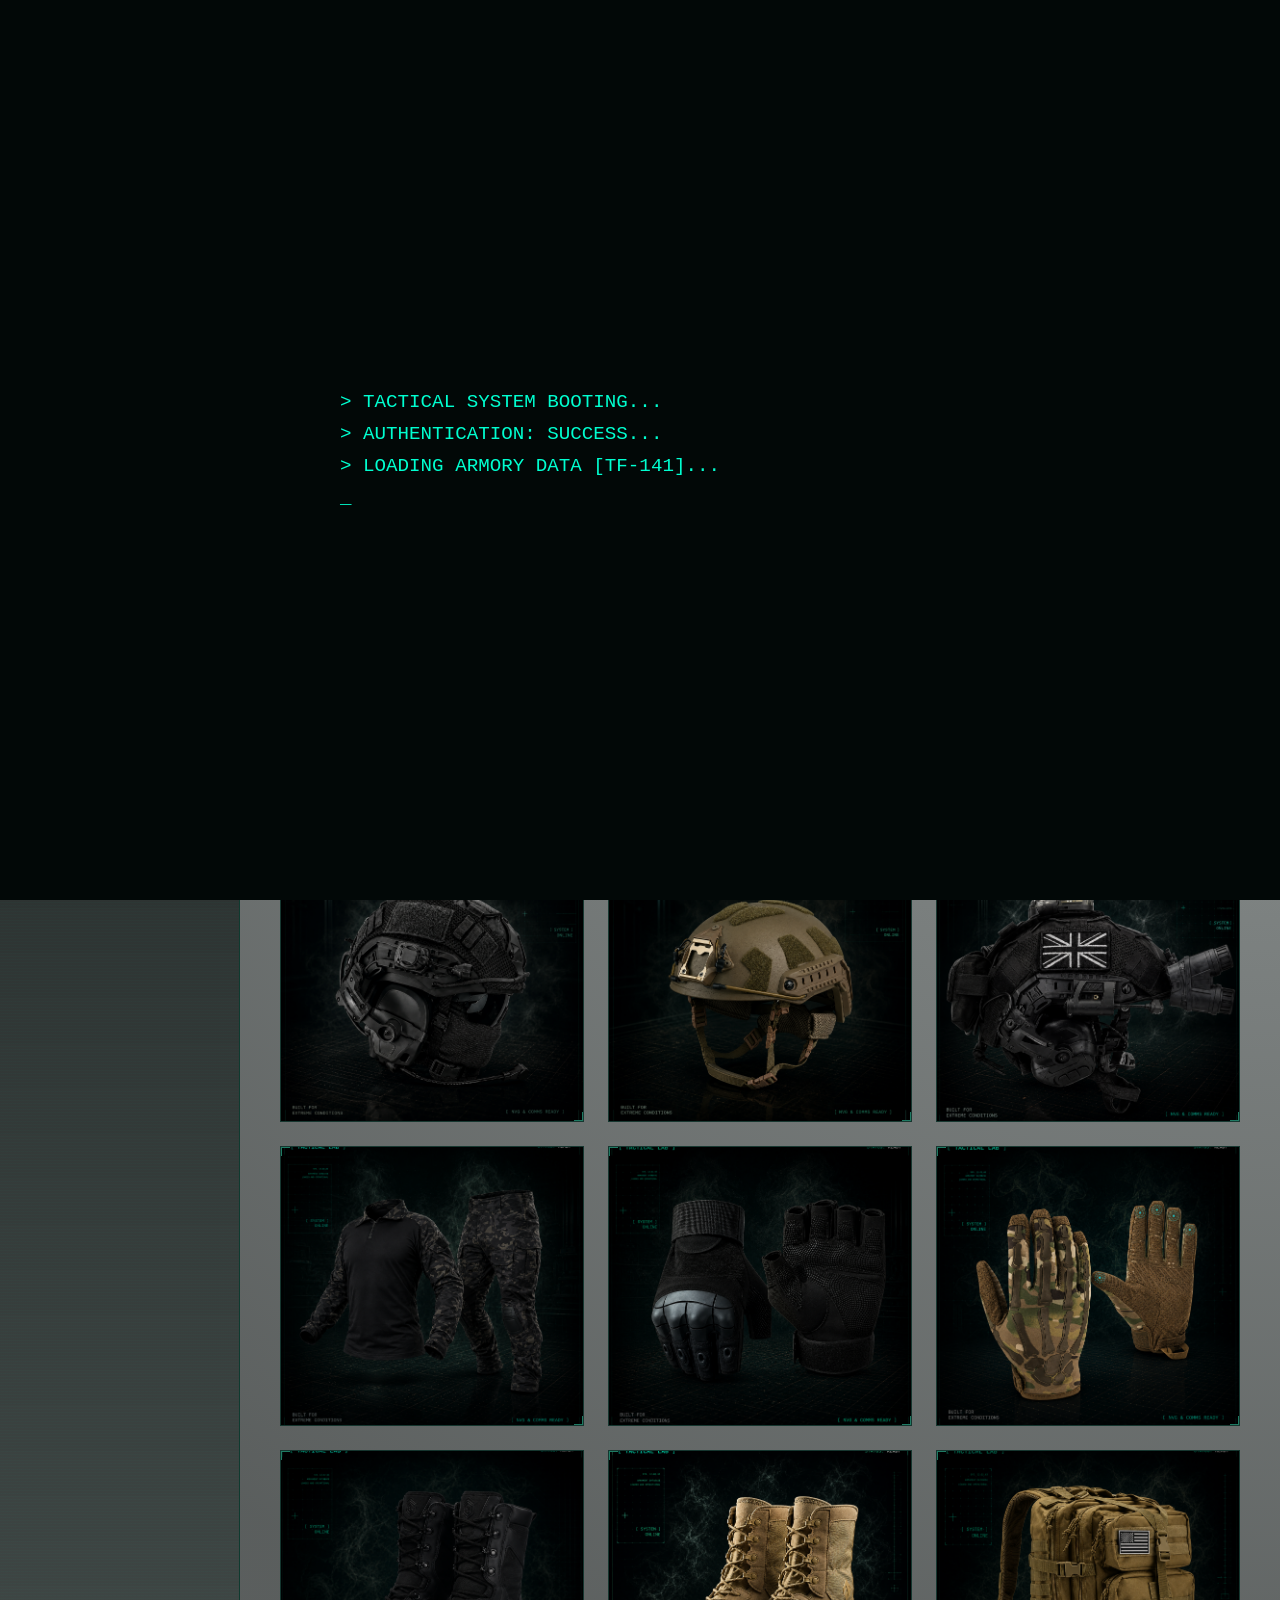
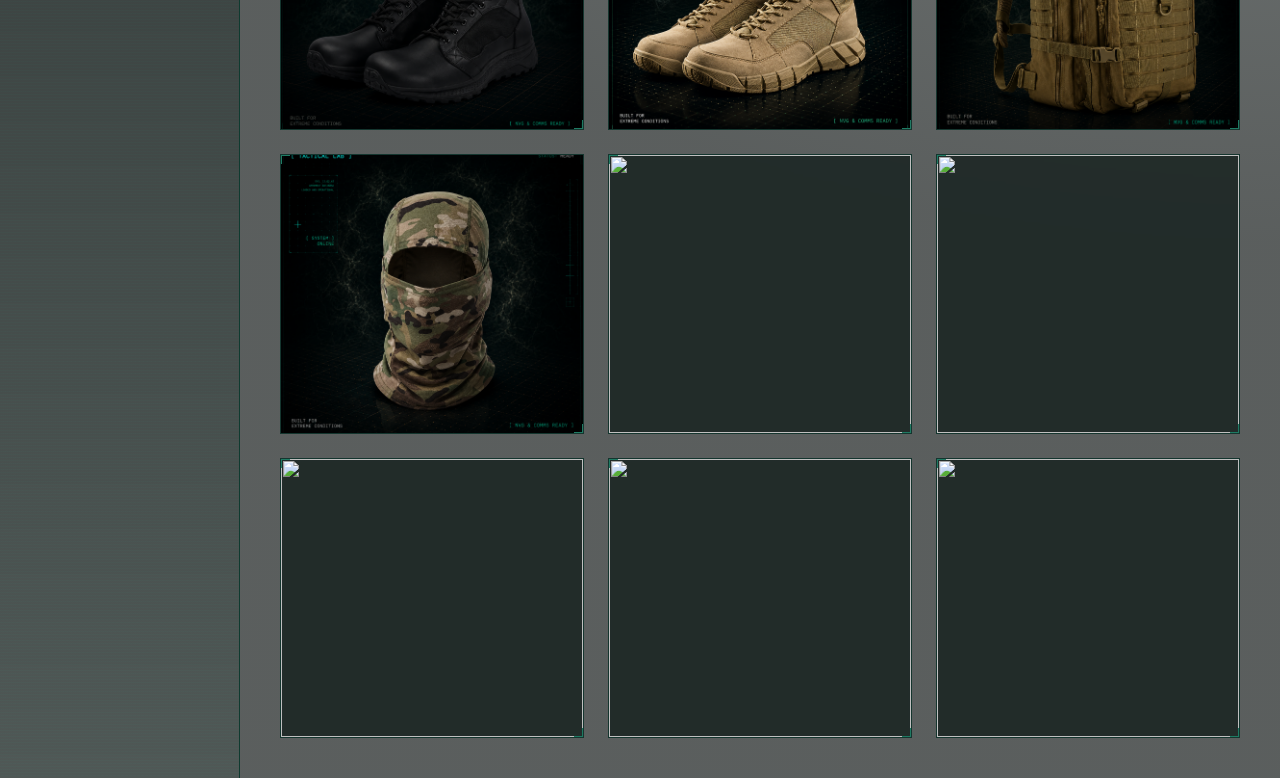
==== Tactical Lab/index.html @ 04adc697 "Add files via upload" ====
<!DOCTYPE html>
<html lang="ru">
<head>
  <meta charset="UTF-8">
  <meta name="viewport" content="width=device-width, initial-scale=1.0">
  <title>Tactical Lab</title>
  <link rel="stylesheet" href="style.css">
</head>
<body>

  <div id="boot-screen">
    <div class="terminal">
      <p class="typewriter">> TACTICAL SYSTEM BOOTING...</p>
      <p class="typewriter delay-1">> AUTHENTICATION: SUCCESS...</p>
      <p class="typewriter delay-2">> LOADING ARMORY DATA [TF-141]...</p>
      <p class="blink">_</p>
    </div>
  </div>

  <div class="header">
    <div class="logo">TACTICAL LAB</div>
  </div>

  <div class="container">
    <div class="sidebar">
      <div>Clothing</div>
      <div>Masks</div>
      <div>Gloves</div>
      <div>Boots</div>
      <div>Marks</div>
      <div>Patches</div>
    </div>

    <div class="main-content">
      <div class="section hero">
        <div class="hero-content">
          <span class="hero-status">[ SYSTEM: ONLINE ]</span>
          <h1>LOCK AND LOAD</h1>
          <p>
            // TASK: EQUIP FOR NEXT MISSION<br>
            // OBJECTIVE: DOMINATE THE BATTLEFIELD
          </p>
          <button class="btn">OPEN ARMORY</button>
        </div>
        <div class="hero-skull"><img src="skull.png" alt=""></div>
        <div class="hero-soldier"><img src="soldier.png" alt=""></div>
      </div>

      <div class="section featured">
        <h3>FEATURED</h3>
        <div class="cards">
          <div class="card" onclick="openProduct(100)"><img src="images/armor.png" alt="Armored Vest"></div>
          <div class="card" onclick="openProduct(120)"><img src="images/3.png" alt=""></div>
          <div class="card" onclick="openProduct(90)"><img src="images/2.png" alt=""></div>
          <div class="card" onclick="openProduct(150)"><img src="images/4.png" alt=""></div>
          <div class="card" onclick="openProduct(200)"><img src="images/5.png" alt=""></div>

          <div class="card" onclick="openProduct(110)"><img src="images/6.png" alt=""></div>
          <div class="card" onclick="openProduct(130)"><img src="images/7.png" alt=""></div>
          <div class="card" onclick="openProduct(95)"><img src="images/8.png" alt=""></div>
          <div class="card" onclick="openProduct(170)"><img src="images/9.png" alt=""></div>
          <div class="card" onclick="openProduct(210)"><img src="images/10.png" alt=""></div>

          <div class="card" onclick="openProduct(110)"><img src="images/11.png" alt=""></div>
          <div class="card" onclick="openProduct(130)"><img src="images/12.png" alt=""></div>
          <div class="card" onclick="openProduct(95)"><img src="images/13.png" alt=""></div>
          <div class="card" onclick="openProduct(170)"><img src="images/product2.png" alt=""></div>
          <div class="card" onclick="openProduct(210)"><img src="images/product3.png" alt=""></div>
          <div class="card" onclick="openProduct(110)"><img src="images/product2.png" alt=""></div>
          <div class="card" onclick="openProduct(130)"><img src="images/product3.png" alt=""></div>
          <div class="card" onclick="openProduct(95)"><img src="images/product1.png" alt=""></div>
        </div>
      </div>
    </div>
  </div>

  <div class="scanlines"></div>

  <script>
    // Переход на страницу товара
    function openProduct(price) {
      localStorage.setItem("productPrice", price);
      window.location.href = "product.html";
    }

    // Скрипт загрузочного экрана
    window.addEventListener('load', () => {
      setTimeout(() => {
        const bootScreen = document.getElementById('boot-screen');
        if (bootScreen) {
          bootScreen.style.opacity = '0';
          setTimeout(() => {
            bootScreen.style.display = 'none';
          }, 500);
        }
      }, 3500); // 3.5 секунды анимации загрузки
    });
  </script>
</body>
</html>
---- Tactical Lab/style.css ----
/* Подключение футуристичных и строгих шрифтов из Google Fonts */
@import url('https://fonts.googleapis.com/css2?family=Orbitron:wght@400;600;800&family=Rajdhani:wght@500;600;700&family=Inter:wght@400;500&display=swap');

/* === ПЕРЕМЕННЫЕ === */
:root {
  --bg-dark: #020807;
  --bg-card: rgba(6, 18, 15, 0.65); 
  --accent: #00ffd0;
  --accent-dim: #1f7a63;
  --accent-glow: rgba(0, 255, 208, 0.15);
  --border-color: #0f3a2f;
  --text-main: #7fffd4;
  --text-muted: #6fbfa8;
}

/* === ГЛОБАЛЬНЫЕ СТИЛИ И СКРОЛЛБАР === */
body {
  margin: 0;
  background: url('background.png') no-repeat center center fixed;
  background-size: cover;
  font-family: 'Inter', sans-serif;
  color: var(--text-main);
  overflow-x: hidden;
}

::-webkit-scrollbar { width: 6px; }
::-webkit-scrollbar-track { background: var(--bg-dark); }
::-webkit-scrollbar-thumb { background: var(--border-color); border-radius: 3px; }
::-webkit-scrollbar-thumb:hover { background: var(--accent); }

/* === HEADER === */
.header {
  display: flex;
  justify-content: space-between;
  align-items: center;
  padding: 20px 40px;
  border-bottom: 1px solid var(--border-color);
  background: rgba(2, 8, 7, 0.85); 
  backdrop-filter: blur(10px);
  position: sticky;
  top: 0;
  z-index: 100;
}

.logo {
  font-family: 'Orbitron', sans-serif;
  font-weight: 800;
  font-size: 24px;
  letter-spacing: 3px;
  color: #fff;
  text-shadow: 0 0 10px var(--accent-glow);
}

.balance {
  display: flex;
  align-items: center;
  gap: 20px;
  font-family: 'Rajdhani', sans-serif;
  font-weight: 600;
  font-size: 16px;
  letter-spacing: 1px;
  text-transform: uppercase;
}

.cart {
  background: rgba(15, 58, 47, 0.2);
  border: 1px solid var(--border-color);
  padding: 6px 14px;
  border-radius: 4px;
  font-family: 'Orbitron', sans-serif;
  font-size: 13px;
  color: var(--accent);
}

/* === BUTTONS === */
.btn {
  font-family: 'Orbitron', sans-serif;
  font-weight: 600;
  font-size: 12px;
  letter-spacing: 1.5px;
  padding: 10px 22px;
  background: transparent;
  border: 1px solid var(--accent-dim);
  color: var(--text-main);
  cursor: pointer;
  text-transform: uppercase;
  transition: all 0.25s cubic-bezier(0.4, 0, 0.2, 1);
  position: relative;
}

.btn:hover {
  background: var(--accent);
  color: #000;
  border-color: var(--accent);
  box-shadow: 0 0 15px var(--accent-glow);
}

/* === LAYOUT === */
.container {
  display: grid;
  grid-template-columns: 240px 1fr;
  min-height: calc(100vh - 78px);
}

/* === SIDEBAR === */
.sidebar {
  padding: 40px 24px;
  border-right: 1px solid var(--border-color);
  background: linear-gradient(180deg, rgba(2, 8, 7, 0.9) 0%, rgba(5, 17, 14, 0.7) 100%);
  backdrop-filter: blur(4px);
  position: relative;
  overflow: hidden;
}

.sidebar div {
  font-family: 'Rajdhani', sans-serif;
  font-weight: 600;
  font-size: 16px;
  text-transform: uppercase;
  margin-bottom: 8px;
  cursor: pointer;
  letter-spacing: 2px;
  padding: 12px 16px;
  color: var(--text-muted);
  border-left: 2px solid transparent;
  transition: all 0.2s ease;
}

.sidebar div:hover {
  color: var(--accent);
  border-left-color: var(--accent);
  background: linear-gradient(90deg, rgba(0, 255, 208, 0.05) 0%, transparent 100%);
  padding-left: 22px;
}

/* === MAIN === */
.main-content {
  min-width: 0;
  background: radial-gradient(circle at top right, rgba(5, 20, 17, 0.4) 0%, rgba(2, 8, 7, 0.65) 70%);
}

/* === HERO SECTION === */
.hero {
  margin: 0;
  min-height: 380px;
  position: relative;
  overflow: hidden;
  width: 100%;
  background: url("images/warehouse.png") center/cover no-repeat;
  border-bottom: 1px solid var(--border-color);
  display: flex;
  align-items: center;
}

.hero::before {
  content: "";
  position: absolute;
  inset: 0;
  background: linear-gradient(90deg, rgba(2, 8, 7, 1) 0%, rgba(2, 8, 7, 0.8) 40%, rgba(2, 8, 7, 0) 100%);
  z-index: 1;
}

.hero-content {
  width: 45%;
  padding: 0 40px 0 24px;
  margin-left: 40px;
  position: relative;
  z-index: 2;
  border-left: 2px solid var(--accent-dim);
}

.hero-status {
  font-family: 'Orbitron', sans-serif;
  font-size: 11px;
  color: var(--accent);
  letter-spacing: 2px;
  display: block;
  margin-bottom: 8px;
}

.hero h1 {
  font-family: 'Orbitron', sans-serif;
  font-weight: 800;
  margin: 0;
  font-size: 52px;
  letter-spacing: 2px;
  color: #fff;
  text-shadow: 0 0 20px rgba(255,255,255,0.1);
}

.hero p {
  margin: 16px 0 28px 0;
  color: var(--text-muted);
  font-size: 15px;
  line-height: 1.8;
  font-family: 'Rajdhani', sans-serif;
  font-weight: 500;
  letter-spacing: 1px;
  text-transform: uppercase;
}

.hero-soldier, .hero-skull {
  position: absolute;
  top: 0;
  right: 0;
  width: 55%;
  height: 100%;
  pointer-events: none;
  mask-image: linear-gradient(to right, transparent 0%, black 40%);
}

.hero-skull { z-index: 1; opacity: 0.15; }
.hero-soldier { z-index: 2; }

.hero-soldier img, .hero-skull img {
  width: 100%;
  height: 100%;
  object-fit: cover;
}

/* === FEATURED & КАРТОЧКИ === */
.featured {
  padding: 40px;
  margin: 0;
}

.featured h3 {
  font-family: 'Orbitron', sans-serif;
  font-weight: 700;
  font-size: 18px;
  letter-spacing: 3px;
  margin-top: 0;
  margin-bottom: 24px;
  color: #fff;
}

.cards {
  display: grid;
  grid-template-columns: repeat(auto-fill, minmax(240px, 1fr)); 
  gap: 24px;
}

.card {
  height: 280px;
  border: 1px solid rgba(15, 58, 47, 0.7);
  background: var(--bg-card);
  backdrop-filter: blur(2px);
  position: relative;
  display: flex;
  align-items: center;
  justify-content: center;
  overflow: hidden;
  box-sizing: border-box;
  cursor: pointer;
  transition: all 0.3s cubic-bezier(0.25, 0.46, 0.45, 0.94);
  z-index: 10;
}

.card img {
  width: 100%;
  height: 100%;
  object-fit: cover;
  display: block;
  transition: transform 0.3s ease;
}

/* Угловые элементы (сохранены из твоего кода) */
.card::before, .card::after {
  content: "";
  position: absolute;
  width: 8px;
  height: 8px;
  transition: all 0.3s ease;
  z-index: 2; 
}

.card::before {
  top: -1px; left: -1px;
  border-top: 2px solid var(--accent-dim);
  border-left: 2px solid var(--accent-dim);
}

.card::after {
  bottom: -1px; right: -1px;
  border-bottom: 2px solid var(--accent-dim);
  border-right: 2px solid var(--accent-dim);
}

/* УЛУЧШЕННОЕ НЕОНОВОЕ СВЕЧЕНИЕ КАРТОЧКИ */
.card:hover {
  border-color: var(--accent);
  background: rgba(10, 35, 30, 0.85);
  transform: translateY(-8px) scale(1.02);
  box-shadow: 0 10px 30px rgba(0, 0, 0, 0.6),
              0 0 20px rgba(0, 255, 208, 0.3),
              inset 0 0 15px rgba(0, 255, 208, 0.15);
  z-index: 11;
}

.card:hover img {
  transform: scale(1.05); 
}

.card:hover::before { border-color: var(--accent); width: 16px; height: 16px; }
.card:hover::after { border-color: var(--accent); width: 16px; height: 16px; }

.sidebar::after {
  content: "";
  position: absolute;
  top: 0; right: 0; width: 4px; height: 100%;
  cursor: col-resize;
  transition: background 0.2s;
}
.sidebar::after:hover { background: var(--accent); }

.sidebar::before {
  content: "";
  position: absolute; inset: 0;
  background: repeating-linear-gradient(0deg, transparent, transparent 2px, rgba(0, 255, 208, 0.03) 3px);
  pointer-events: none;
}

/* ===== СТИЛИ ДЛЯ СТРАНИЦЫ ТОВАРА (PRODUCT PAGE) ===== */
.product-controls {
  width: 80%;
  max-width: 900px;
  margin-top: 20px;
  display: flex;
  justify-content: flex-end;
}

.buy-btn {
  font-size: 16px;
  padding: 14px 50px;
  background: var(--accent-dim);
  color: #fff;
  border: 1px solid var(--accent);
  font-weight: 800;
  width: 220px;
}

.buy-btn:hover {
  background: var(--accent);
  color: #000;
  box-shadow: 0 0 15px var(--accent-glow);
}

/* ===== 📱 MOBILE VERSION ===== */
@media (max-width: 768px) {
  .header { padding: 12px 16px; flex-direction: column; gap: 10px; }
  .logo { font-size: 18px; text-align: center; }
  .balance { width: 100%; justify-content: space-between; font-size: 13px; }
  .cart { font-size: 12px; padding: 4px 10px; }
  .sidebar { display: none; }
  .container { display: block; }
  
  .hero { min-height: 300px; align-items: center; justify-content: center; }
  .hero::before { background: linear-gradient(180deg, rgba(2, 8, 7, 0.9) 0%, rgba(2, 8, 7, 0.6) 100%); }
  .hero-content { width: 100%; margin: 0; padding: 20px; border-left: none; text-align: center; }
  .hero h1 { font-size: 28px; }
  .hero p { font-size: 12px; line-height: 1.6; }
  .hero-soldier, .hero-skull { display: none; }
  
  .featured { padding: 20px 12px; }
  .featured h3 { font-size: 14px; text-align: center; }
  
  .cards { grid-template-columns: repeat(2, 1fr); gap: 12px; }
  .card { height: 200px; padding: 10px; }
  .btn { font-size: 11px; padding: 10px; }
  .card:active { transform: scale(0.96); }
  .product-controls { width: 95%; }
  .buy-btn { width: 100%; }
}

/* =========================================
   ДОБАВЛЕННЫЕ СТИЛИ ВАУ-ЭФФЕКТОВ
   ========================================= */

/* ЭКРАН ЗАГРУЗКИ */
#boot-screen {
  position: fixed;
  top: 0;
  left: 0;
  width: 100vw;
  height: 100vh;
  background-color: var(--bg-dark);
  z-index: 9999;
  display: flex;
  flex-direction: column;
  justify-content: center;
  align-items: center;
  transition: opacity 0.5s ease-out;
}

.terminal {
  color: var(--accent);
  font-family: 'Courier New', Courier, monospace;
  font-size: 1.2rem;
  width: 80%;
  max-width: 600px;
}

.terminal p { margin: 10px 0; }

.typewriter {
  overflow: hidden;
  white-space: nowrap;
  border-right: 2px solid var(--accent);
  width: 0;
  animation: typing 1s steps(30, end) forwards;
}

.delay-1 { animation-delay: 1s; }
.delay-2 { animation-delay: 2s; }

@keyframes typing {
  from { width: 0 }
  to { width: 100%; border-right: transparent; }
}

.blink { animation: blinker 1s linear infinite; }
@keyframes blinker { 50% { opacity: 0; } }

/* СКАНЛАЙНЫ (Эффект монитора) */
.scanlines {
  position: fixed;
  top: 0;
  left: 0;
  width: 100vw;
  height: 100vh;
  background: linear-gradient(
    to bottom,
    rgba(255,255,255,0),
    rgba(255,255,255,0) 50%,
    rgba(0, 0, 0, 0.15) 50%,
    rgba(0, 0, 0, 0.15)
  );
  background-size: 100% 4px;
  pointer-events: none; /* Не блокирует клики */
  z-index: 9998;
  opacity: 0.3;
}
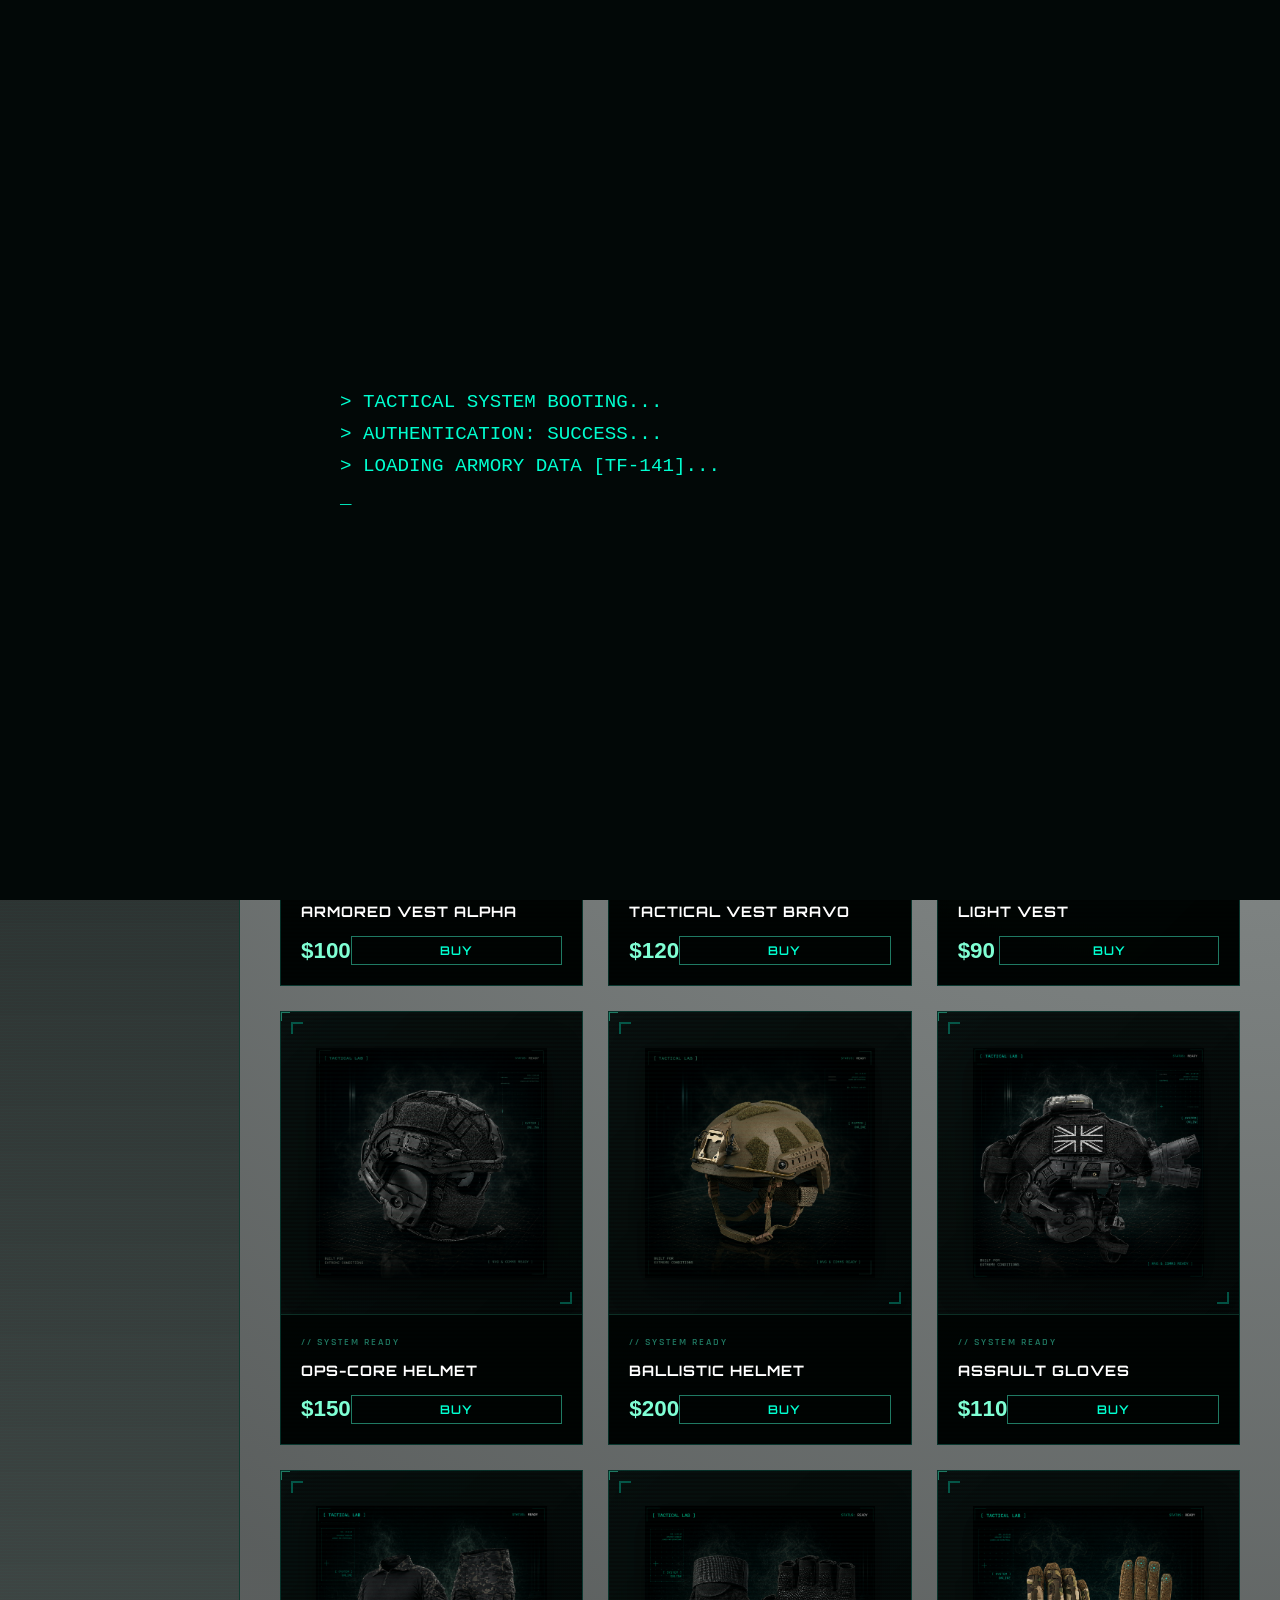
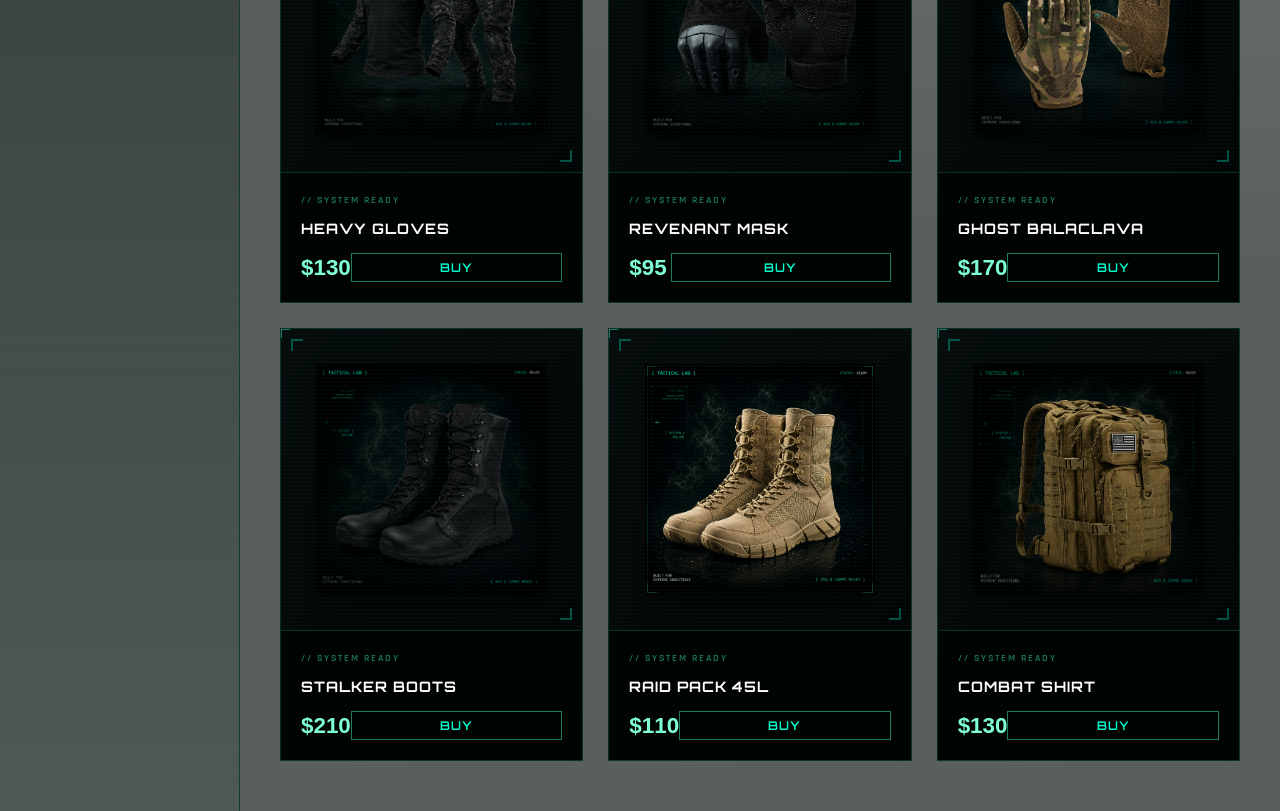
==== commit 71feb8ec: "Add files via upload" ====
--- a/Tactical Lab/index.html
+++ b/Tactical Lab/index.html
@@ -19,16 +19,21 @@
 
   <div class="header">
     <div class="logo">TACTICAL LAB</div>
+    <div class="cart-icon" onclick="toggleCart()">
+      CART [<span id="cart-count">0</span>]
+    </div>
   </div>
 
   <div class="container">
     <div class="sidebar">
-      <div>Clothing</div>
-      <div>Masks</div>
-      <div>Gloves</div>
-      <div>Boots</div>
-      <div>Marks</div>
-      <div>Patches</div>
+      <div class="sidebar-btn active" data-category="all">ALL</div>
+      <div class="sidebar-btn" data-category="clothing">CLOTHING</div>
+      <div class="sidebar-btn" data-category="vests">VESTS</div>
+      <div class="sidebar-btn" data-category="gloves">GLOVES</div>
+      <div class="sidebar-btn" data-category="boots">BOOTS</div>
+      <div class="sidebar-btn" data-category="masks">MASKS</div>
+      <div class="sidebar-btn" data-category="helmets">HELMETS</div>
+      <div class="sidebar-btn" data-category="backpacks">BACKPACKS</div>
     </div>
 
     <div class="main-content">
@@ -40,50 +45,203 @@
             // TASK: EQUIP FOR NEXT MISSION<br>
             // OBJECTIVE: DOMINATE THE BATTLEFIELD
           </p>
-          <button class="btn">OPEN ARMORY</button>
+          <button class="btn" onclick="document.getElementById('catalog').scrollIntoView({behavior: 'smooth'})">OPEN ARMORY</button>
         </div>
         <div class="hero-skull"><img src="skull.png" alt=""></div>
         <div class="hero-soldier"><img src="soldier.png" alt=""></div>
       </div>
 
-      <div class="section featured">
+      <div id="catalog" class="section featured">
         <h3>FEATURED</h3>
         <div class="cards">
-          <div class="card" onclick="openProduct(100)"><img src="images/armor.png" alt="Armored Vest"></div>
-          <div class="card" onclick="openProduct(120)"><img src="images/3.png" alt=""></div>
-          <div class="card" onclick="openProduct(90)"><img src="images/2.png" alt=""></div>
-          <div class="card" onclick="openProduct(150)"><img src="images/4.png" alt=""></div>
-          <div class="card" onclick="openProduct(200)"><img src="images/5.png" alt=""></div>
-
-          <div class="card" onclick="openProduct(110)"><img src="images/6.png" alt=""></div>
-          <div class="card" onclick="openProduct(130)"><img src="images/7.png" alt=""></div>
-          <div class="card" onclick="openProduct(95)"><img src="images/8.png" alt=""></div>
-          <div class="card" onclick="openProduct(170)"><img src="images/9.png" alt=""></div>
-          <div class="card" onclick="openProduct(210)"><img src="images/10.png" alt=""></div>
-
-          <div class="card" onclick="openProduct(110)"><img src="images/11.png" alt=""></div>
-          <div class="card" onclick="openProduct(130)"><img src="images/12.png" alt=""></div>
-          <div class="card" onclick="openProduct(95)"><img src="images/13.png" alt=""></div>
-          <div class="card" onclick="openProduct(170)"><img src="images/product2.png" alt=""></div>
-          <div class="card" onclick="openProduct(210)"><img src="images/product3.png" alt=""></div>
-          <div class="card" onclick="openProduct(110)"><img src="images/product2.png" alt=""></div>
-          <div class="card" onclick="openProduct(130)"><img src="images/product3.png" alt=""></div>
-          <div class="card" onclick="openProduct(95)"><img src="images/product1.png" alt=""></div>
+          
+          <div class="card" data-item-category="vests">
+            <div class="card-image" onclick="openProduct(100, 'Armored Vest Alpha', 'images/armor.png')">
+              <img src="images/armor.png" alt="Armored Vest">
+            </div>
+            <div class="card-info">
+              <h4>Armored Vest Alpha</h4>
+              <div class="card-meta">
+                <span class="price">$100</span>
+                <button class="buy-btn" onclick="event.stopPropagation(); addToCartCatalog('Armored Vest Alpha', 100, 'images/armor.png')">BUY</button>
+              </div>
+            </div>
+          </div>
+
+          <div class="card" data-item-category="vests">
+            <div class="card-image" onclick="openProduct(120, 'Tactical Vest Bravo', 'images/3.png')">
+              <img src="images/3.png" alt="">
+            </div>
+            <div class="card-info">
+              <h4>Tactical Vest Bravo</h4>
+              <div class="card-meta">
+                <span class="price">$120</span>
+                <button class="buy-btn" onclick="event.stopPropagation(); addToCartCatalog('Tactical Vest Bravo', 120, 'images/3.png')">BUY</button>
+              </div>
+            </div>
+          </div>
+
+          <div class="card" data-item-category="vests">
+            <div class="card-image" onclick="openProduct(90, 'Light Vest', 'images/2.png')">
+              <img src="images/2.png" alt="">
+            </div>
+            <div class="card-info">
+              <h4>Light Vest</h4>
+              <div class="card-meta">
+                <span class="price">$90</span>
+                <button class="buy-btn" onclick="event.stopPropagation(); addToCartCatalog('Light Vest', 90, 'images/2.png')">BUY</button>
+              </div>
+            </div>
+          </div>
+
+          <div class="card" data-item-category="helmets">
+            <div class="card-image" onclick="openProduct(150, 'Ops-Core Helmet', 'images/4.png')">
+              <img src="images/4.png" alt="">
+            </div>
+            <div class="card-info">
+              <h4>Ops-Core Helmet</h4>
+              <div class="card-meta">
+                <span class="price">$150</span>
+                <button class="buy-btn" onclick="event.stopPropagation(); addToCartCatalog('Ops-Core Helmet', 150, 'images/4.png')">BUY</button>
+              </div>
+            </div>
+          </div>
+
+          <div class="card" data-item-category="helmets">
+            <div class="card-image" onclick="openProduct(200, 'Ballistic Helmet', 'images/5.png')">
+              <img src="images/5.png" alt="">
+            </div>
+            <div class="card-info">
+              <h4>Ballistic Helmet</h4>
+              <div class="card-meta">
+                <span class="price">$200</span>
+                <button class="buy-btn" onclick="event.stopPropagation(); addToCartCatalog('Ballistic Helmet', 200, 'images/5.png')">BUY</button>
+              </div>
+            </div>
+          </div>
+
+          <div class="card" data-item-category="gloves">
+            <div class="card-image" onclick="openProduct(110, 'Assault Gloves', 'images/6.png')">
+              <img src="images/6.png" alt="">
+            </div>
+            <div class="card-info">
+              <h4>Assault Gloves</h4>
+              <div class="card-meta">
+                <span class="price">$110</span>
+                <button class="buy-btn" onclick="event.stopPropagation(); addToCartCatalog('Assault Gloves', 110, 'images/6.png')">BUY</button>
+              </div>
+            </div>
+          </div>
+
+          <div class="card" data-item-category="gloves">
+            <div class="card-image" onclick="openProduct(130, 'Heavy Gloves', 'images/7.png')">
+              <img src="images/7.png" alt="">
+            </div>
+            <div class="card-info">
+              <h4>Heavy Gloves</h4>
+              <div class="card-meta">
+                <span class="price">$130</span>
+                <button class="buy-btn" onclick="event.stopPropagation(); addToCartCatalog('Heavy Gloves', 130, 'images/7.png')">BUY</button>
+              </div>
+            </div>
+          </div>
+
+          <div class="card" data-item-category="masks">
+            <div class="card-image" onclick="openProduct(95, 'Revenant Mask', 'images/8.png')">
+              <img src="images/8.png" alt="">
+            </div>
+            <div class="card-info">
+              <h4>Revenant Mask</h4>
+              <div class="card-meta">
+                <span class="price">$95</span>
+                <button class="buy-btn" onclick="event.stopPropagation(); addToCartCatalog('Revenant Mask', 95, 'images/8.png')">BUY</button>
+              </div>
+            </div>
+          </div>
+
+          <div class="card" data-item-category="masks">
+            <div class="card-image" onclick="openProduct(170, 'Ghost Balaclava', 'images/9.png')">
+              <img src="images/9.png" alt="">
+            </div>
+            <div class="card-info">
+              <h4>Ghost Balaclava</h4>
+              <div class="card-meta">
+                <span class="price">$170</span>
+                <button class="buy-btn" onclick="event.stopPropagation(); addToCartCatalog('Ghost Balaclava', 170, 'images/9.png')">BUY</button>
+              </div>
+            </div>
+          </div>
+
+          <div class="card" data-item-category="boots">
+            <div class="card-image" onclick="openProduct(210, 'Stalker Boots', 'images/10.png')">
+              <img src="images/10.png" alt="">
+            </div>
+            <div class="card-info">
+              <h4>Stalker Boots</h4>
+              <div class="card-meta">
+                <span class="price">$210</span>
+                <button class="buy-btn" onclick="event.stopPropagation(); addToCartCatalog('Stalker Boots', 210, 'images/10.png')">BUY</button>
+              </div>
+            </div>
+          </div>
+
+          <div class="card" data-item-category="backpacks">
+            <div class="card-image" onclick="openProduct(110, 'Raid Pack 45L', 'images/11.png')">
+              <img src="images/11.png" alt="">
+            </div>
+            <div class="card-info">
+              <h4>Raid Pack 45L</h4>
+              <div class="card-meta">
+                <span class="price">$110</span>
+                <button class="buy-btn" onclick="event.stopPropagation(); addToCartCatalog('Raid Pack 45L', 110, 'images/11.png')">BUY</button>
+              </div>
+            </div>
+          </div>
+
+          <div class="card" data-item-category="clothing">
+            <div class="card-image" onclick="openProduct(130, 'Combat Shirt', 'images/12.png')">
+              <img src="images/12.png" alt="">
+            </div>
+            <div class="card-info">
+              <h4>Combat Shirt</h4>
+              <div class="card-meta">
+                <span class="price">$130</span>
+                <button class="buy-btn" onclick="event.stopPropagation(); addToCartCatalog('Combat Shirt', 130, 'images/12.png')">BUY</button>
+              </div>
+            </div>
+          </div>
+
         </div>
       </div>
     </div>
   </div>
 
+  <div id="cart-modal" class="cart-modal">
+    <div class="cart-content">
+      <div class="cart-header">
+        <h2>// ARMORY CART</h2>
+        <span class="close-cart" onclick="toggleCart()">&times;</span>
+      </div>
+      <div id="cart-items" class="cart-items"></div>
+      <div class="cart-footer">
+        <div class="cart-total">TOTAL: $<span id="cart-total-price">0</span></div>
+        <button class="btn checkout-btn" onclick="alert('SYSTEM: DISPATCH SECURED!')">CONFIRM ORDER</button>
+      </div>
+    </div>
+  </div>
+
   <div class="scanlines"></div>
 
   <script>
-    // Переход на страницу товара
-    function openProduct(price) {
+    // Переход на страницу конкретного товара с сохранением данных
+    function openProduct(price, name, img) {
       localStorage.setItem("productPrice", price);
+      localStorage.setItem("productName", name);
+      localStorage.setItem("productImg", img);
       window.location.href = "product.html";
     }
 
-    // Скрипт загрузочного экрана
+    // Инициализация при загрузке страницы
     window.addEventListener('load', () => {
       setTimeout(() => {
         const bootScreen = document.getElementById('boot-screen');
@@ -93,8 +251,99 @@
             bootScreen.style.display = 'none';
           }, 500);
         }
-      }, 3500); // 3.5 секунды анимации загрузки
+      }, 3500);
+      updateCartBadge();
     });
+
+    // Логика фильтрации категорий (исправленный селектор)
+    document.addEventListener('DOMContentLoaded', () => {
+      const filterButtons = document.querySelectorAll('.sidebar-btn');
+      const productCards = document.querySelectorAll('.card');
+
+      filterButtons.forEach(button => {
+        button.addEventListener('click', () => {
+          filterButtons.forEach(btn => btn.classList.remove('active'));
+          button.classList.add('active');
+
+          const selectedCategory = button.getAttribute('data-category');
+
+          productCards.forEach(card => {
+            const cardCategory = card.getAttribute('data-item-category');
+            if (selectedCategory === 'all' || cardCategory === selectedCategory) {
+              card.style.display = 'flex';
+            } else {
+              card.style.display = 'none';
+            }
+          });
+        });
+      });
+    });
+
+    // Открытие/Закрытие корзины
+    function toggleCart() {
+      const modal = document.getElementById('cart-modal');
+      if (modal.style.display === 'flex') {
+        modal.style.display = 'none';
+      } else {
+        renderCartItems();
+        modal.style.display = 'flex';
+      }
+    }
+
+    // Добавление в корзину прямо из каталога
+    function addToCartCatalog(name, price, img) {
+      let cart = JSON.parse(localStorage.getItem('tacticalCart')) || [];
+      cart.push({ name: name, price: price, img: img });
+      localStorage.setItem('tacticalCart', JSON.stringify(cart));
+      updateCartBadge();
+      alert(`// ADDED TO LOADOUT: ${name}`);
+    }
+
+    // Обновление счетчика товаров в шапке
+    function updateCartBadge() {
+      const cart = JSON.parse(localStorage.getItem('tacticalCart')) || [];
+      document.getElementById('cart-count').innerText = cart.length;
+    }
+
+    // Рендеринг элементов внутри корзины
+    function renderCartItems() {
+      const cartContainer = document.getElementById('cart-items');
+      const cart = JSON.parse(localStorage.getItem('tacticalCart')) || [];
+      cartContainer.innerHTML = '';
+      let total = 0;
+
+      if (cart.length === 0) {
+        cartContainer.innerHTML = '<p class="empty-msg">// CART IS EMPTY.</p>';
+        document.getElementById('cart-total-price').innerText = '0';
+        return;
+      }
+
+      cart.forEach((item, index) => {
+        total += parseInt(item.price);
+        const itemRow = document.createElement('div');
+        itemRow.className = 'cart-item-row';
+        itemRow.innerHTML = `
+          <img src="${item.img}" alt="">
+          <div class="cart-item-info">
+            <h4>${item.name}</h4>
+            <p>$${item.price}</p>
+          </div>
+          <span class="remove-item" onclick="removeFromCart(${index})">DELETE</span>
+        `;
+        cartContainer.appendChild(itemRow);
+      });
+
+      document.getElementById('cart-total-price').innerText = total;
+    }
+
+    // Удаление элемента из корзины
+    function removeFromCart(index) {
+      let cart = JSON.parse(localStorage.getItem('tacticalCart')) || [];
+      cart.splice(index, 1);
+      localStorage.setItem('tacticalCart', JSON.stringify(cart));
+      renderCartItems();
+      updateCartBadge();
+    }
   </script>
 </body>
 </html>
--- a/Tactical Lab/style.css
+++ b/Tactical Lab/style.css
@@ -439,4 +439,410 @@
   pointer-events: none; /* Не блокирует клики */
   z-index: 9998;
   opacity: 0.3;
-}+}
+.product-card {
+    transition: opacity 0.3s ease, transform 0.3s ease;
+}
+/* ===================================================
+   FIX & EXTENSION FOR CATALOG CARDS & TAC CART
+   =================================================== */
+
+.cards .card {
+  display: flex;
+  flex-direction: column;
+  height: auto;
+  justify-content: flex-start;
+  align-items: stretch;
+  padding: 0;
+}
+
+.card-image {
+  width: 100%;
+  aspect-ratio: 1 / 1;
+  display: flex;
+  align-items: center;
+  justify-content: center;
+  overflow: hidden;
+  background: rgba(0, 0, 0, 0.2);
+}
+
+.card-image img {
+  width: 100%;
+  height: 100%;
+  object-fit: cover;
+}
+
+.card-info {
+  padding: 15px;
+  background: rgba(2, 8, 7, 0.9);
+  border-top: 1px solid var(--border-color);
+  display: flex;
+  flex-direction: column;
+  gap: 10px;
+}
+
+.card-info h4 {
+  margin: 0;
+  font-family: 'Orbitron', sans-serif;
+  font-size: 0.9rem;
+  color: #fff;
+  letter-spacing: 1px;
+}
+
+.card-meta {
+  display: flex;
+  justify-content: space-between;
+  align-items: center;
+}
+
+.card-meta .price {
+  font-family: 'Rajdhani', sans-serif;
+  font-size: 1.3rem;
+  font-weight: 700;
+  color: var(--accent);
+}
+
+.buy-btn {
+  background: transparent;
+  border: 1px solid var(--accent-dim);
+  color: var(--text-main);
+  padding: 6px 14px;
+  font-family: 'Orbitron', sans-serif;
+  font-size: 0.75rem;
+  font-weight: 600;
+  cursor: pointer;
+  transition: all 0.2s ease;
+}
+
+.buy-btn:hover {
+  background: var(--accent);
+  color: #000;
+  border-color: var(--accent);
+  box-shadow: 0 0 10px var(--accent-glow);
+}
+
+.sidebar div.active {
+  color: var(--accent);
+  border-left: 2px solid var(--accent);
+  background: linear-gradient(90deg, rgba(0, 255, 208, 0.05) 0%, transparent 100%);
+  padding-left: 22px;
+}
+
+.cart-icon {
+  font-family: 'Orbitron', sans-serif;
+  font-size: 0.85rem;
+  color: var(--accent);
+  border: 1px solid var(--border-color);
+  padding: 8px 16px;
+  cursor: pointer;
+  letter-spacing: 1px;
+  transition: all 0.25s ease;
+}
+
+.cart-icon:hover {
+  background: var(--accent);
+  color: #000;
+  box-shadow: 0 0 15px var(--accent-glow);
+}
+
+.cart-modal {
+  display: none; 
+  position: fixed;
+  top: 0; left: 0;
+  width: 100vw; height: 100vh;
+  background: rgba(2, 8, 7, 0.9);
+  z-index: 99999;
+  justify-content: center;
+  align-items: center;
+  backdrop-filter: blur(5px);
+}
+
+.cart-content {
+  background: #020807;
+  border: 1px solid var(--accent);
+  width: 90%;
+  max-width: 450px;
+  padding: 30px;
+  box-shadow: 0 0 30px rgba(0, 255, 208, 0.2);
+}
+
+.cart-header {
+  display: flex;
+  justify-content: space-between;
+  align-items: center;
+  border-bottom: 1px solid var(--border-color);
+  padding-bottom: 15px;
+}
+
+.cart-header h2 {
+  font-family: 'Orbitron', sans-serif;
+  font-size: 1.1rem;
+  color: var(--accent);
+  margin: 0;
+}
+
+.close-cart {
+  color: var(--text-muted);
+  font-size: 2rem;
+  cursor: pointer;
+  line-height: 1;
+}
+.close-cart:hover { color: var(--accent); }
+
+.cart-items {
+  max-height: 250px;
+  overflow-y: auto;
+  margin: 20px 0;
+}
+
+.empty-msg {
+  font-family: 'Rajdhani', sans-serif;
+  color: var(--text-muted);
+  text-align: center;
+  font-size: 1.1rem;
+}
+
+.cart-item-row {
+  display: flex;
+  align-items: center;
+  gap: 15px;
+  border-bottom: 1px solid rgba(15, 58, 47, 0.4);
+  padding: 10px 0;
+}
+
+.cart-item-row img {
+  width: 50px;
+  height: 50px;
+  object-fit: contain;
+  border: 1px solid var(--border-color);
+  background: rgba(0,0,0,0.3);
+}
+
+.cart-item-info { flex: 1; }
+.cart-item-info h4 {
+  margin: 0 0 5px 0;
+  font-size: 0.95rem;
+  color: #fff;
+  font-family: 'Rajdhani', sans-serif;
+}
+.cart-item-info p {
+  margin: 0;
+  font-size: 0.9rem;
+  color: var(--accent);
+  font-weight: 600;
+}
+
+.remove-item {
+  font-family: 'Orbitron', sans-serif;
+  font-size: 0.75rem;
+  color: #ff5555;
+  cursor: pointer;
+  padding: 4px 8px;
+}
+.remove-item:hover { text-shadow: 0 0 5px rgba(255,85,85,0.5); }
+
+.cart-footer {
+  border-top: 1px solid var(--border-color);
+  padding-top: 20px;
+  display: flex;
+  flex-direction: column;
+  gap: 15px;
+}
+
+.cart-total {
+  font-family: 'Orbitron', sans-serif;
+  font-size: 1.2rem;
+  color: #fff;
+  text-align: right;
+}
+.cart-total span { color: var(--accent); }
+.checkout-btn { width: 100%; text-align: center; }
+/* ===================================================
+   PREMIUM TACTICAL HUD CARDS DESIGN
+   =================================================== */
+
+/* Сетка карточек — делаем отступы чуть больше для объема */
+.cards {
+  display: grid;
+  grid-template-columns: repeat(auto-fill, minmax(240px, 1fr));
+  gap: 25px;
+  padding: 10px 0;
+}
+
+/* Главный контейнер карточки */
+.cards .card {
+  display: flex;
+  flex-direction: column;
+  height: auto;
+  justify-content: flex-start;
+  align-items: stretch;
+  padding: 0;
+  background: linear-gradient(135deg, rgba(4, 14, 12, 0.9) 0%, rgba(2, 6, 5, 0.98) 100%);
+  border: 1px solid rgba(0, 255, 208, 0.15);
+  position: relative;
+  overflow: hidden;
+  backdrop-filter: blur(6px);
+  -webkit-backdrop-filter: blur(6px);
+  transition: transform 0.4s cubic-bezier(0.16, 1, 0.3, 1), 
+              border-color 0.4s cubic-bezier(0.16, 1, 0.3, 1), 
+              box-shadow 0.4s cubic-bezier(0.16, 1, 0.3, 1);
+}
+
+/* Эффект наведения на карточку */
+.cards .card:hover {
+  transform: translateY(-8px);
+  border-color: var(--accent);
+  box-shadow: 0 12px 30px rgba(0, 255, 208, 0.15), 
+              inset 0 0 15px rgba(0, 255, 208, 0.05);
+}
+
+/* Контейнер для изображения товара */
+.card-image {
+  width: 100%;
+  aspect-ratio: 1 / 1;
+  display: flex;
+  align-items: center;
+  justify-content: center;
+  position: relative;
+  background: rgba(0, 0, 0, 0.4);
+  padding: 15px;
+  box-sizing: border-box;
+}
+
+/* Тактические угловые рамки (Угловой прицел интерфейса) */
+.card-image::before, .card-image::after {
+  content: '';
+  position: absolute;
+  width: 10px;
+  height: 10px;
+  border-color: rgba(0, 255, 208, 0.3);
+  border-style: solid;
+  transition: all 0.3s ease;
+  pointer-events: none;
+}
+/* Верхний левый угол */
+.card-image::before {
+  top: 10px; left: 10px;
+  border-width: 2px 0 0 2px;
+}
+/* Нижний правый угол */
+.card-image::after {
+  bottom: 10px; right: 10px;
+  border-width: 0 2px 2px 0;
+}
+
+/* Подсветка углов при наведении */
+.cards .card:hover .card-image::before,
+.cards .card:hover .card-image::after {
+  border-color: var(--accent);
+  width: 15px;
+  height: 15px;
+}
+
+/* Изображение внутри карточки */
+.card-image img {
+  max-width: 85%;
+  max-height: 85%;
+  object-fit: contain;
+  filter: drop-shadow(0 8px 16px rgba(0,0,0,0.6));
+  transition: transform 0.5s cubic-bezier(0.16, 1, 0.3, 1), 
+              filter 0.3s ease;
+}
+
+/* Мягкий зум и свечение картинки */
+.cards .card:hover .card-image img {
+  transform: scale(1.06);
+  filter: drop-shadow(0 0 20px rgba(0, 255, 208, 0.35));
+}
+
+/* Информационный блок */
+.card-info {
+  padding: 20px;
+  background: rgba(1, 4, 3, 0.95);
+  border-top: 1px solid rgba(15, 58, 47, 0.8);
+  display: flex;
+  flex-direction: column;
+  gap: 12px;
+  position: relative;
+  z-index: 2;
+}
+
+/* Маленький технический маркер над заголовком */
+.card-info::before {
+  content: '// SYSTEM READY';
+  font-family: 'Rajdhani', sans-serif;
+  font-size: 0.65rem;
+  color: var(--accent-dim);
+  letter-spacing: 2px;
+  font-weight: 600;
+  transition: color 0.3s ease;
+}
+.cards .card:hover .card-info::before {
+  color: var(--accent);
+}
+
+/* Название товара */
+.card-info h4 {
+  margin: 0;
+  font-family: 'Orbitron', sans-serif;
+  font-size: 0.9rem;
+  color: #ffffff;
+  letter-spacing: 1px;
+  text-transform: uppercase;
+}
+
+/* Мета-блок (Цена + Кнопка) */
+.card-meta {
+  display: flex;
+  justify-content: space-between;
+  align-items: center;
+  margin-top: 4px;
+}
+
+/* Стилизация цены с неоновым эффектом */
+.card-meta .price {
+  font-family: 'Rajdhani', sans-serif;
+  font-size: 1.4rem;
+  font-weight: 700;
+  color: var(--text-main);
+  transition: color 0.3s ease, text-shadow 0.3s ease;
+}
+.cards .card:hover .card-meta .price {
+  color: var(--accent);
+  text-shadow: 0 0 10px rgba(0, 255, 208, 0.6);
+}
+
+/* Новая футуристичная кнопка BUY */
+.buy-btn {
+  background: transparent;
+  border: 1px solid var(--accent-dim);
+  color: var(--accent);
+  padding: 6px 16px;
+  font-family: 'Orbitron', sans-serif;
+  font-size: 0.75rem;
+  font-weight: 600;
+  letter-spacing: 1px;
+  cursor: pointer;
+  text-transform: uppercase;
+  transition: all 0.3s cubic-bezier(0.16, 1, 0.3, 1);
+}
+
+/* Эффект полной инверсии при наведении на кнопку */
+.buy-btn:hover {
+  background: var(--accent);
+  color: #020807;
+  border-color: var(--accent);
+  box-shadow: 0 0 15px var(--accent);
+  font-weight: 700;
+}
+
+/* Декоративная текстура сканирующих линий (Grid overlay) поверх карточки */
+.cards .card::after {
+  content: '';
+  position: absolute;
+  top: 0; left: 0; width: 100%; height: 100%;
+  background: linear-gradient(rgba(0, 255, 208, 0.015) 50%, transparent 50%);
+  background-size: 100% 4px;
+  pointer-events: none;
+  z-index: 1;
+}
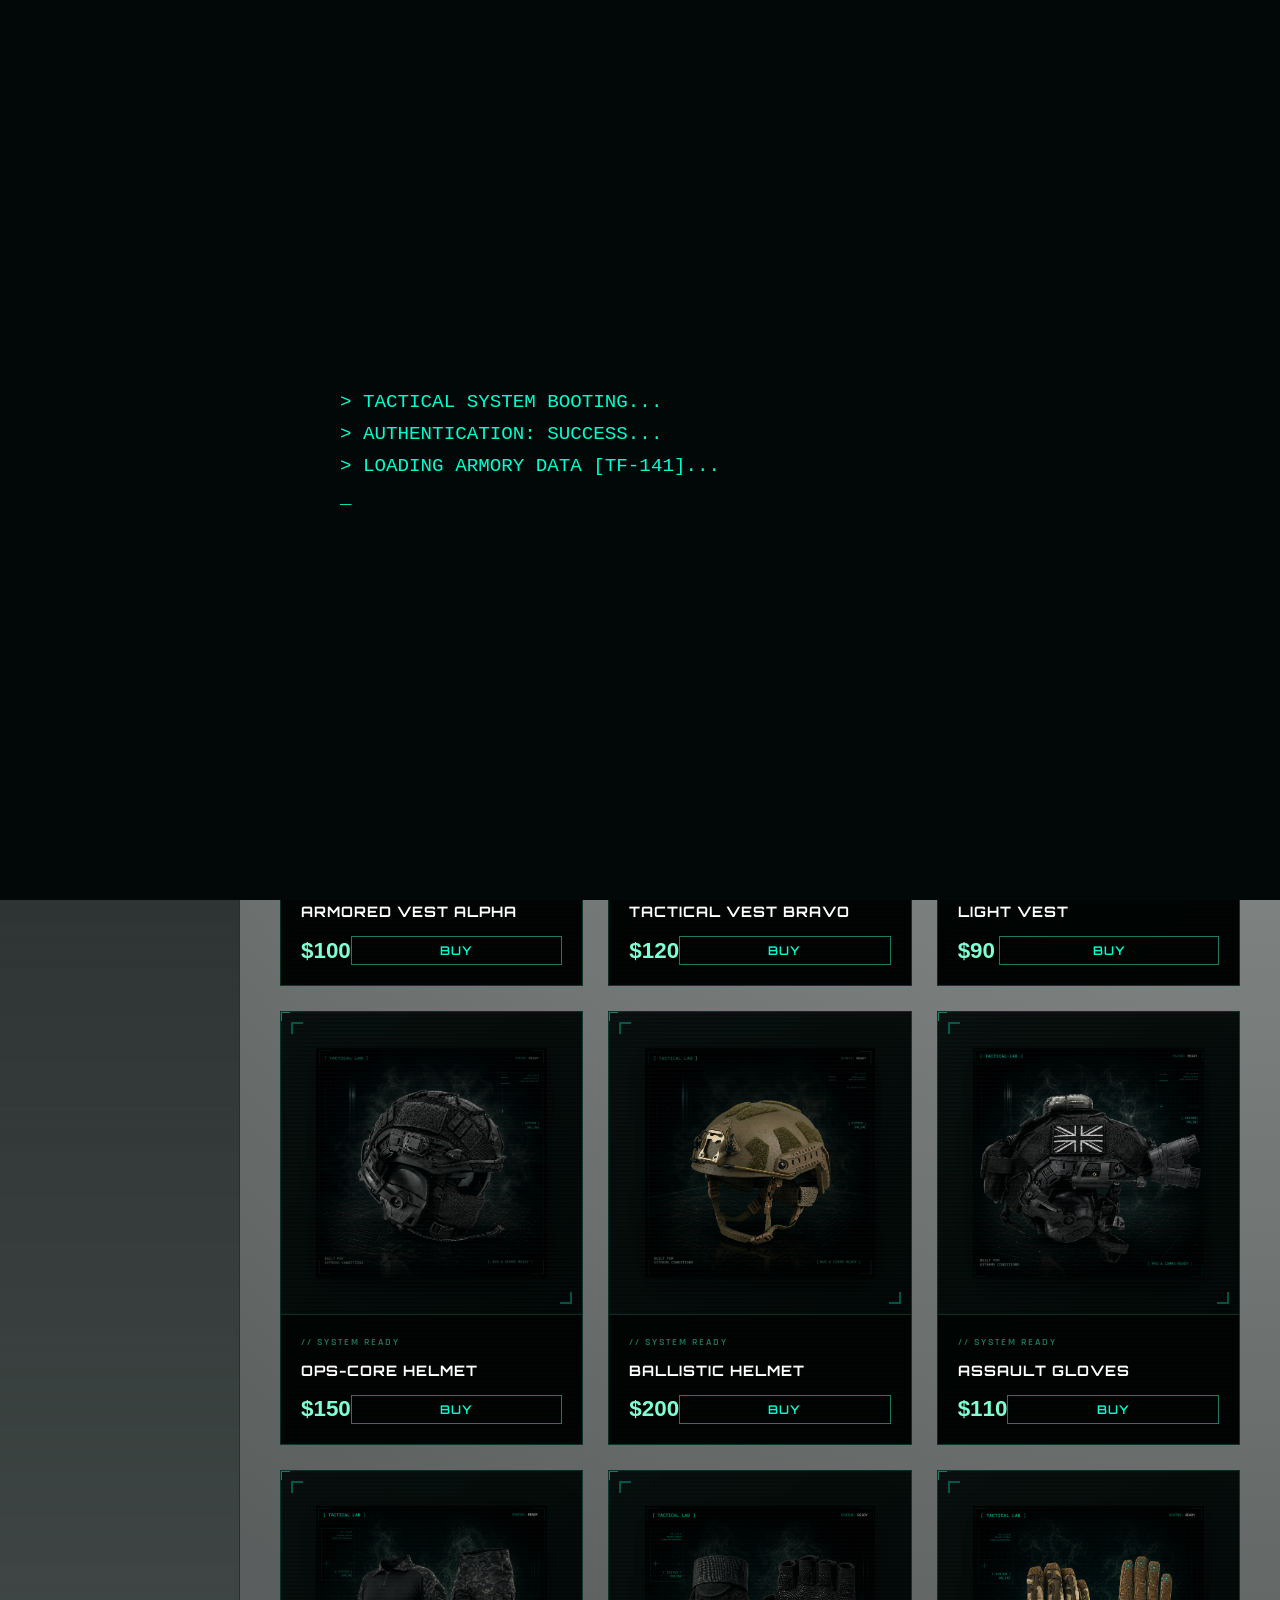
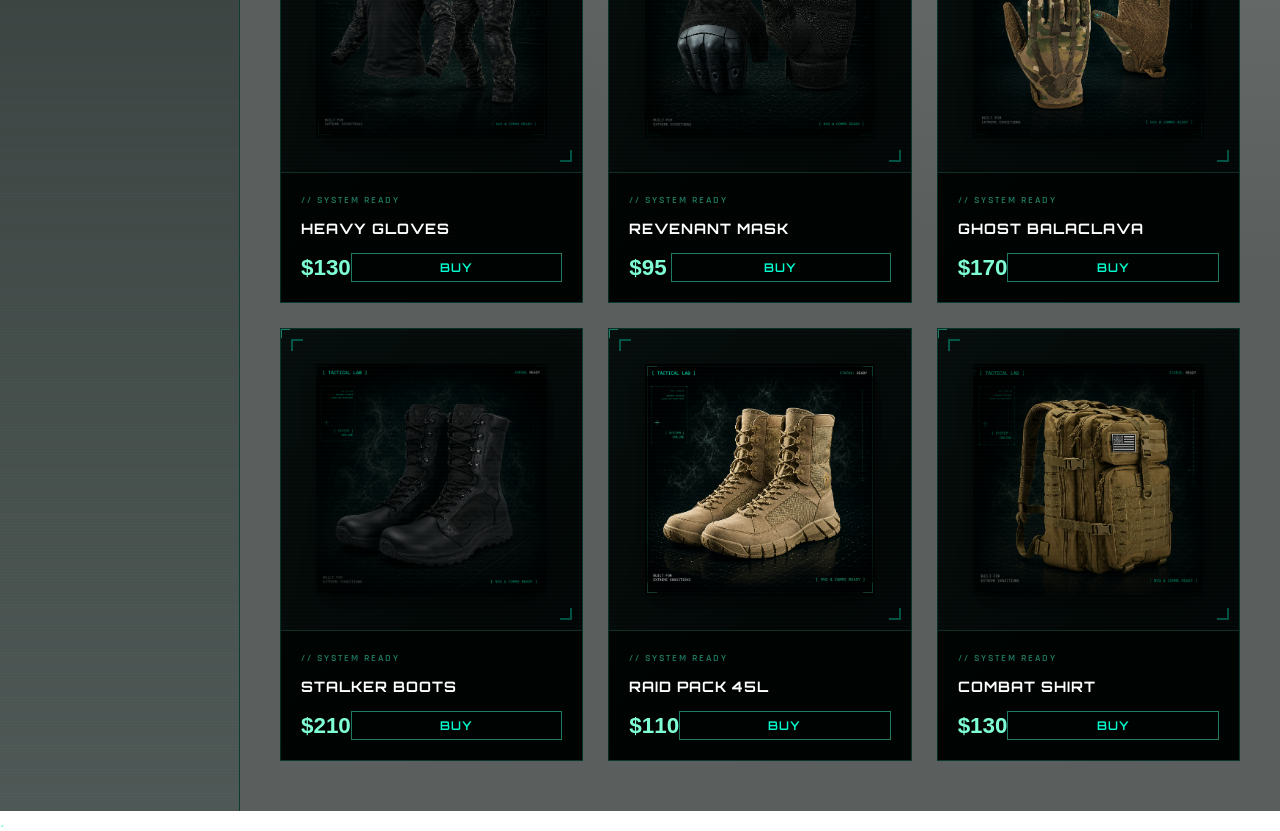
==== commit e1efc9c0: "Update index.html" ====
--- a/Tactical Lab/index.html
+++ b/Tactical Lab/index.html
@@ -346,4 +346,5 @@
     }
   </script>
 </body>
-</html>+</html>
+.
